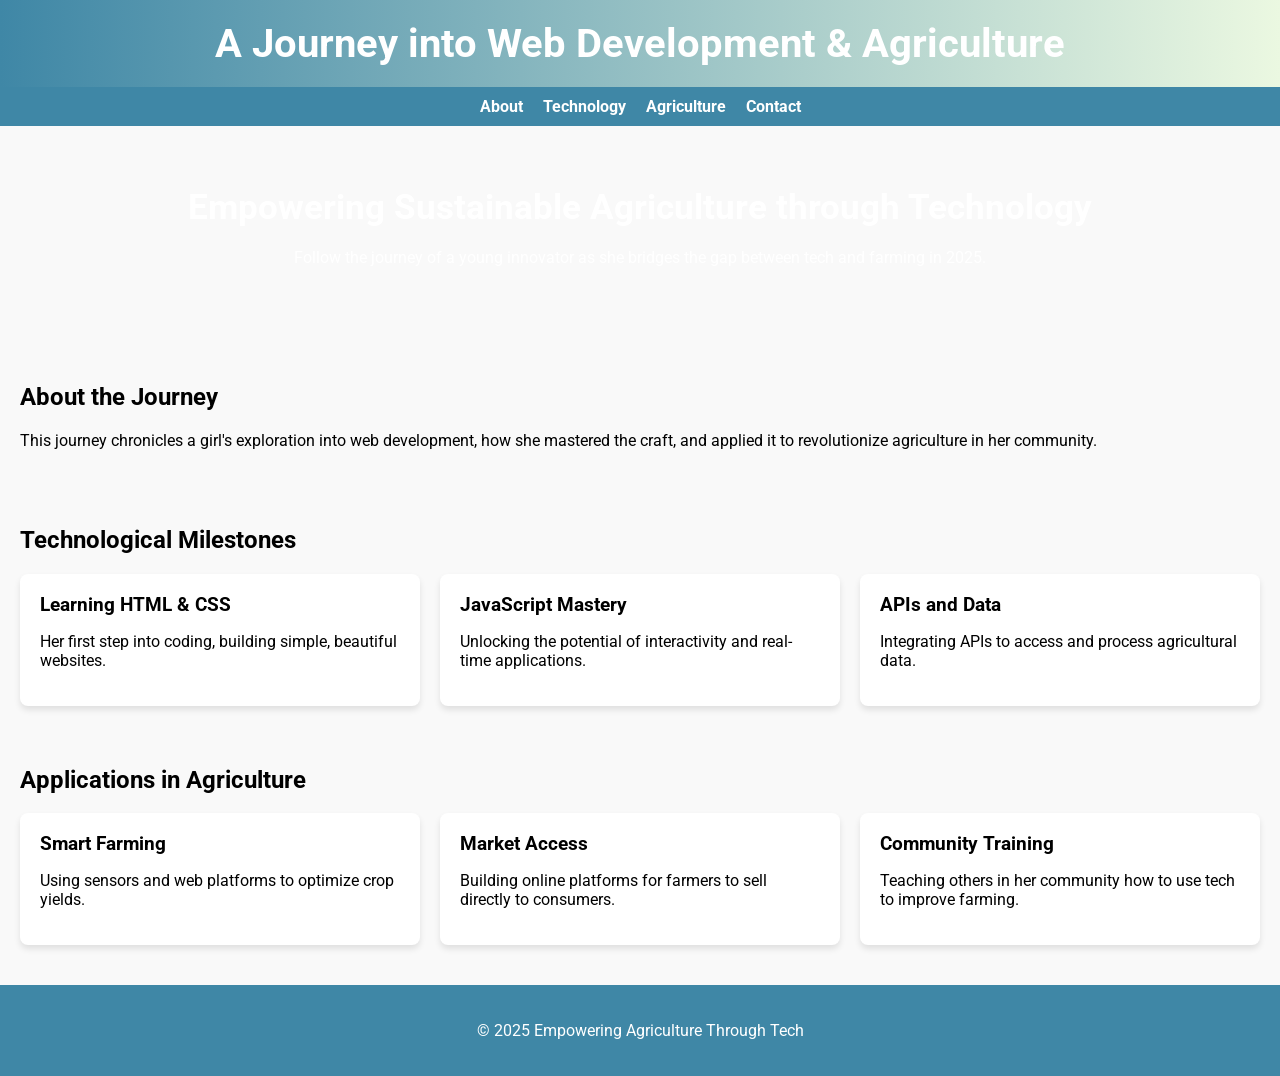
==== index.html @ 2a9b54c8 "Styling other html" ====
<!DOCTYPE html>
<html lang="en">
<head>
    <meta charset="UTF-8">
    <meta name="viewport" content="width=device-width, initial-scale=1.0">
    <title>Web Development & Agriculture: A Journey</title>
    
    <link href="https://fonts.googleapis.com/css2?family=Roboto:wght@400;700&display=swap" rel="stylesheet">
    <style>
        body {
            margin: 0;
            font-family: 'Roboto', sans-serif;
            background-color: #f9f9f9;
        }
        header {
            background: linear-gradient(90deg, #3f87a6, #ebf8e1);
            color: white;
            padding: 20px 40px;
            text-align: center;
        }
        header h1 {
            margin: 0;
            font-size: 2.5em;
        }
        nav {
            display: flex;
            justify-content: center;
            gap: 20px;
            background: #3f87a6;
            padding: 10px 0;
        }
        nav a {
            color: white;
            text-decoration: none;
            font-weight: bold;
        }
        section {
            padding: 20px;
        }
        .hero {
            background-image: url('https://via.placeholder.com/1600x400');
            background-size: cover;
            background-position: center;
            color: white;
            text-align: center;
            padding: 60px 20px;
        }
        .hero h2 {
            font-size: 2.2em;
            margin: 0 0 20px;
        }
        .grid {
            display: grid;
            grid-template-columns: repeat(auto-fit, minmax(300px, 1fr));
            gap: 20px;
        }
        .card {
            background: white;
            border-radius: 8px;
            box-shadow: 0 4px 6px rgba(0, 0, 0, 0.1);
            padding: 20px;
        }
        .card h3 {
            margin: 0 0 10px;
        }
        .footer {
            background: #3f87a6;
            color: white;
            text-align: center;
            padding: 20px;
            margin-top: 20px;
        }
    </style>
</head>
<body>
    <header>
        <h1>A Journey into Web Development & Agriculture</h1>
    </header>
    <nav>
        <a href="#about">About</a>
        <a href="#tech">Technology</a>
        <a href="#agriculture">Agriculture</a>
        <a href="#contact">Contact</a>
    </nav>
    <section class="hero">
        <h2>Empowering Sustainable Agriculture through Technology</h2>
        <p>Follow the journey of a young innovator as she bridges the gap between tech and farming in 2025.</p>
    </section>
    <section id="about">
        <h2>About the Journey</h2>
        <p>This journey chronicles a girl's exploration into web development, how she mastered the craft, and applied it to revolutionize agriculture in her community.</p>
    </section>
    <section id="tech">
        <h2>Technological Milestones</h2>
        <div class="grid">
            <div class="card">
                <h3>Learning HTML & CSS</h3>
                <p>Her first step into coding, building simple, beautiful websites.</p>
            </div>
            <div class="card">
                <h3>JavaScript Mastery</h3>
                <p>Unlocking the potential of interactivity and real-time applications.</p>
            </div>
            <div class="card">
                <h3>APIs and Data</h3>
                <p>Integrating APIs to access and process agricultural data.</p>
            </div>
        </div>
    </section>
    <section id="agriculture">
        <h2>Applications in Agriculture</h2>
        <div class="grid">
            <div class="card">
                <h3>Smart Farming</h3>
                <p>Using sensors and web platforms to optimize crop yields.</p>
            </div>
            <div class="card">
                <h3>Market Access</h3>
                <p>Building online platforms for farmers to sell directly to consumers.</p>
            </div>
            <div class="card">
                <h3>Community Training</h3>
                <p>Teaching others in her community how to use tech to improve farming.</p>
            </div>
        </div>
    </section>
    <footer class="footer">
        <p>&copy; 2025 Empowering Agriculture Through Tech</p>
    </footer>
</body>
</html>
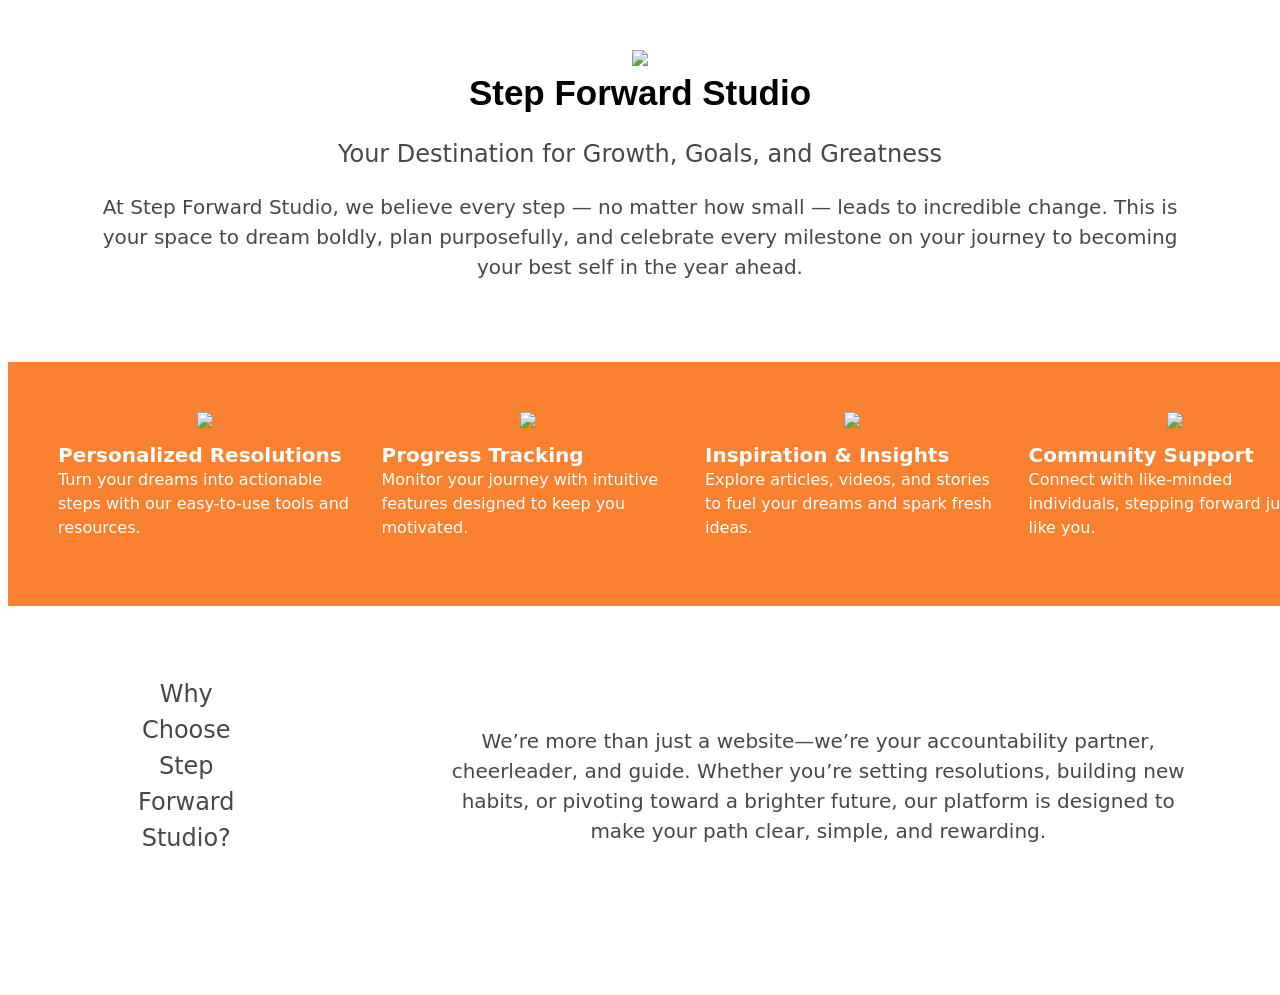
==== commit 1de36502: "Renamed index.html" ====
--- a/index.html
+++ b/index.html
@@ -1,131 +1,107 @@
 <!DOCTYPE html>
 <html lang="en">
-<head>
-    <meta charset="UTF-8">
-    <meta name="viewport" content="width=device-width, initial-scale=1.0">
-    <title>Web Development & Agriculture: A Journey</title>
-    
-    <link href="https://fonts.googleapis.com/css2?family=Roboto:wght@400;700&display=swap" rel="stylesheet">
-    <style>
-        body {
-            margin: 0;
-            font-family: 'Roboto', sans-serif;
-            background-color: #f9f9f9;
-        }
-        header {
-            background: linear-gradient(90deg, #3f87a6, #ebf8e1);
-            color: white;
-            padding: 20px 40px;
-            text-align: center;
-        }
-        header h1 {
-            margin: 0;
-            font-size: 2.5em;
-        }
-        nav {
-            display: flex;
-            justify-content: center;
-            gap: 20px;
-            background: #3f87a6;
-            padding: 10px 0;
-        }
-        nav a {
-            color: white;
-            text-decoration: none;
-            font-weight: bold;
-        }
-        section {
-            padding: 20px;
-        }
-        .hero {
-            background-image: url('https://via.placeholder.com/1600x400');
-            background-size: cover;
-            background-position: center;
-            color: white;
-            text-align: center;
-            padding: 60px 20px;
-        }
-        .hero h2 {
-            font-size: 2.2em;
-            margin: 0 0 20px;
-        }
-        .grid {
-            display: grid;
-            grid-template-columns: repeat(auto-fit, minmax(300px, 1fr));
-            gap: 20px;
-        }
-        .card {
-            background: white;
-            border-radius: 8px;
-            box-shadow: 0 4px 6px rgba(0, 0, 0, 0.1);
-            padding: 20px;
-        }
-        .card h3 {
-            margin: 0 0 10px;
-        }
-        .footer {
-            background: #3f87a6;
-            color: white;
-            text-align: center;
-            padding: 20px;
-            margin-top: 20px;
-        }
-    </style>
-</head>
-<body>
-    <header>
-        <h1>A Journey into Web Development & Agriculture</h1>
-    </header>
-    <nav>
-        <a href="#about">About</a>
-        <a href="#tech">Technology</a>
-        <a href="#agriculture">Agriculture</a>
-        <a href="#contact">Contact</a>
-    </nav>
-    <section class="hero">
-        <h2>Empowering Sustainable Agriculture through Technology</h2>
-        <p>Follow the journey of a young innovator as she bridges the gap between tech and farming in 2025.</p>
-    </section>
-    <section id="about">
-        <h2>About the Journey</h2>
-        <p>This journey chronicles a girl's exploration into web development, how she mastered the craft, and applied it to revolutionize agriculture in her community.</p>
-    </section>
-    <section id="tech">
-        <h2>Technological Milestones</h2>
-        <div class="grid">
-            <div class="card">
-                <h3>Learning HTML & CSS</h3>
-                <p>Her first step into coding, building simple, beautiful websites.</p>
-            </div>
-            <div class="card">
-                <h3>JavaScript Mastery</h3>
-                <p>Unlocking the potential of interactivity and real-time applications.</p>
-            </div>
-            <div class="card">
-                <h3>APIs and Data</h3>
-                <p>Integrating APIs to access and process agricultural data.</p>
-            </div>
+  <head>
+    <meta charset="UTF-8" />
+    <meta name="viewport" content="width=device-width, initial-scale=1.0" />
+    <link rel="preconnect" href="https://fonts.googleapis.com" />
+    <link rel="preconnect" href="https://fonts.gstatic.com" crossorigin />
+    <link
+      href="https://fonts.googleapis.com/css2?family=Source+Serif+4:ital,opsz,wght@0,8..60,200..900;1,8..60,200..900&display=swap"
+      rel="stylesheet"
+    />
+    <link rel="stylesheet" href="other.css" />
+    <title>Document</title>
+  </head>
+  <body>
+    <div class="container">
+      <img
+        src="https://opendoodles.s3-us-west-1.amazonaws.com/moshing.svg"
+        width="300px"
+      />
+
+      <h1>Step Forward Studio</h1>
+      <p class="copy header">
+        Your Destination for Growth, Goals, and Greatness
+      </p>
+      <p class="copy">
+        At Step Forward Studio, we believe every step — no matter how small —
+        leads to incredible change. This is your space to dream boldly, plan
+        purposefully, and celebrate every milestone on your journey to becoming
+        your best self in the year ahead.
+      </p>
+      <div class="offer-wrapper">
+        <!-- <h2>What We Offer</h2> -->
+        <div class="card">
+          <div class="card-holder">
+            <img
+              src="https://opendoodles.s3-us-west-1.amazonaws.com/reading.svg"
+              width="300px"
+            />
+            <h3>Personalized Resolutions</h3>
+            <p class="card-text">
+              Turn your dreams into actionable steps with our easy-to-use tools
+              and resources.
+            </p>
+          </div>
+          <div class="card-holder">
+            <img
+              src="https://opendoodles.s3-us-west-1.amazonaws.com/clumsy.svg"
+              width="300"
+            />
+            <h3>Progress Tracking</h3>
+            <p class="card-text">
+              Monitor your journey with intuitive features designed to keep you
+              motivated.
+            </p>
+          </div>
+          <div class="card-holder">
+            <img
+              src="https://opendoodles.s3-us-west-1.amazonaws.com/laying.svg"
+              width="300"
+            />
+            <h3>Inspiration & Insights</h3>
+            <p class="card-text">
+              Explore articles, videos, and stories to fuel your dreams and
+              spark fresh ideas.
+            </p>
+          </div>
+          <div class="card-holder">
+            <img
+              src="https://opendoodles.s3-us-west-1.amazonaws.com/selfie.svg"
+              width="300"
+            />
+            <h3>Community Support</h3>
+            <p class="card-text">
+              Connect with like-minded individuals, stepping forward just like
+              you.
+            </p>
+          </div>
         </div>
-    </section>
-    <section id="agriculture">
-        <h2>Applications in Agriculture</h2>
-        <div class="grid">
-            <div class="card">
-                <h3>Smart Farming</h3>
-                <p>Using sensors and web platforms to optimize crop yields.</p>
-            </div>
-            <div class="card">
-                <h3>Market Access</h3>
-                <p>Building online platforms for farmers to sell directly to consumers.</p>
-            </div>
-            <div class="card">
-                <h3>Community Training</h3>
-                <p>Teaching others in her community how to use tech to improve farming.</p>
-            </div>
+      </div>
+      <div class="why-section">
+        <div class="why-header-image">
+          <p class="copy header">Why Choose Step Forward Studio?</p>
+          <img
+            src="https://assets.website-files.com/5da6261a45eff13329fdd324/5da6272f2b9e5826d0304a41_feature-window-1.svg"
+            alt=""
+            class="large-img"
+          />
+          <img
+            src="https://assets.website-files.com/5da6261a45eff13329fdd324/5da6272f76e09172fbf60840_feature-window-2.svg"
+            alt=""
+            class="small-img"
+          />
         </div>
-    </section>
-    <footer class="footer">
-        <p>&copy; 2025 Empowering Agriculture Through Tech</p>
-    </footer>
-</body>
+        <div class="why-copy">
+          <p class="copy">
+            We’re more than just a website—we’re your accountability partner,
+            cheerleader, and guide. Whether you’re setting resolutions, building
+            new habits, or pivoting toward a brighter future, our platform is
+            designed to make your path clear, simple, and rewarding.
+          </p>
+        </div>
+      </div>
+      <!-- <img src="https://opendoodles.s3-us-west-1.amazonaws.com/moshing.svg" width="300px"/> -->
+    </div>
+  </body>
 </html>
--- a/other.css
+++ b/other.css
@@ -0,0 +1,100 @@
+body {
+  font-family: system-ui, -apple-system, BlinkMacSystemFont, "Segoe UI", Roboto,
+    Oxygen, Ubuntu, Cantarell, "Fira Sans", "Droid Sans", "Helvetica Neue",
+    sans-serif;
+}
+
+h1 {
+  margin-top: 0px;
+  margin-bottom: 0px;
+  font-family: "Source Serif 4", sans-serif;
+  font-size: 35px;
+  line-height: 1.3em;
+  font-weight: 700;
+}
+
+h2 {
+  margin-top: 0px;
+  margin-bottom: 0px;
+  font-family: "Source Serif 4", sans-serif;
+  font-size: 30px;
+  line-height: 1.3em;
+  font-weight: 700;
+}
+
+h3 {
+  text-align: left;
+  margin-top: 10px;
+  margin-bottom: 0px;
+  font-size: 20px;
+  line-height: 1.3em;
+  font-weight: 700;
+}
+
+p {
+  color: rgba(0, 0, 0, 0.72);
+  font-size: 16px;
+  line-height: 1.5em;
+  margin-top: 0px;
+}
+
+.container {
+  display: block;
+  margin: 50px auto;
+  text-align: center;
+  min-width: 100%;
+}
+
+.offer-wrapper {
+  background: #fa812f;
+  padding: 50px;
+  margin-top: 80px;
+  width: 100%;
+}
+
+.copy {
+  margin: 20px 80px;
+  color: rgba(0, 0, 0, 0.72);
+  font-size: 20px;
+  line-height: 1.5em;
+}
+
+.header {
+  font-size: 1.5rem;
+}
+
+.card {
+  display: grid;
+  grid-template-columns: 1fr 1fr 1fr 1fr;
+  gap: 30px;
+  margin: 0 auto;
+  color: white;
+}
+
+.card-text {
+  color: white;
+  text-align: left;
+}
+
+.why-section {
+  display: flex;
+}
+
+.why-header-image {
+  padding: 50px;
+}
+
+.large-img {
+  position: relative;
+}
+
+.small-img {
+  z-index: 1000;
+  position: absolute;
+  left: 200px;
+  top: 1300px;
+}
+
+.why-copy {
+  margin-top: 100px;
+}
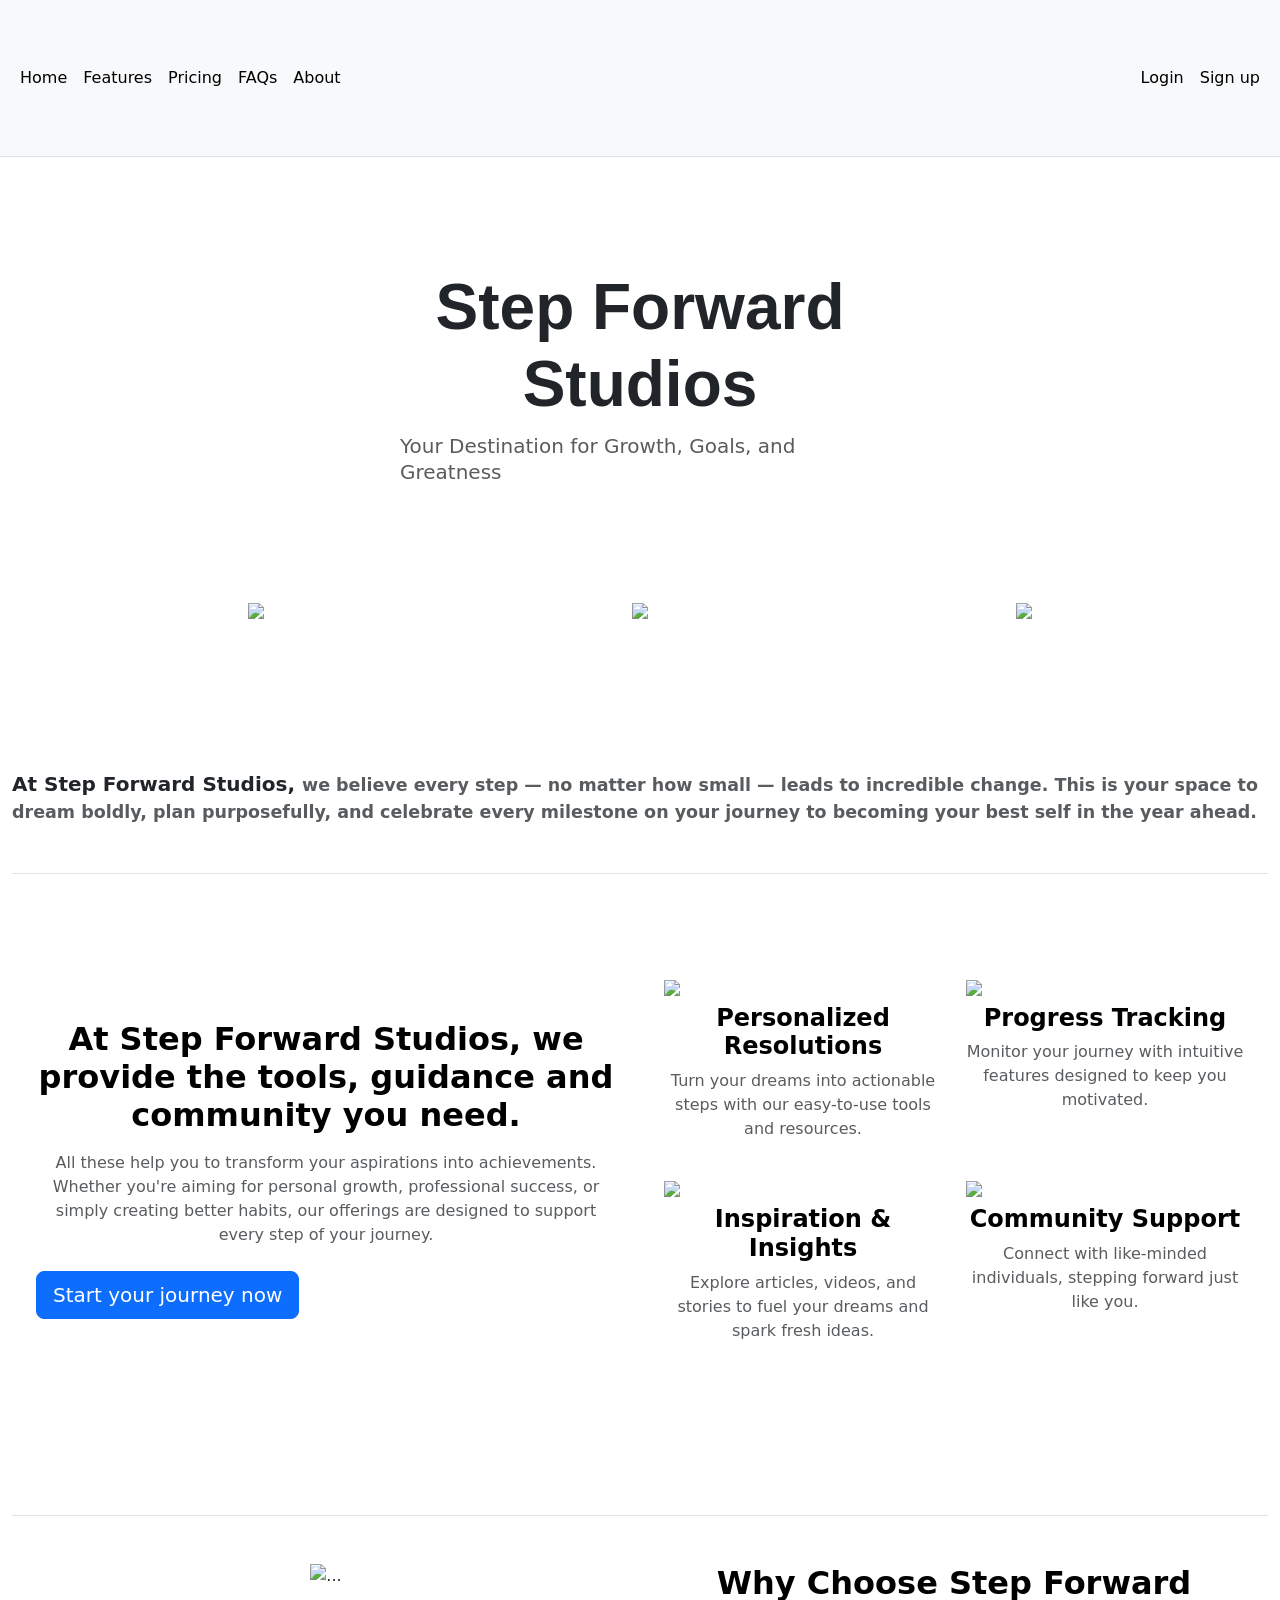
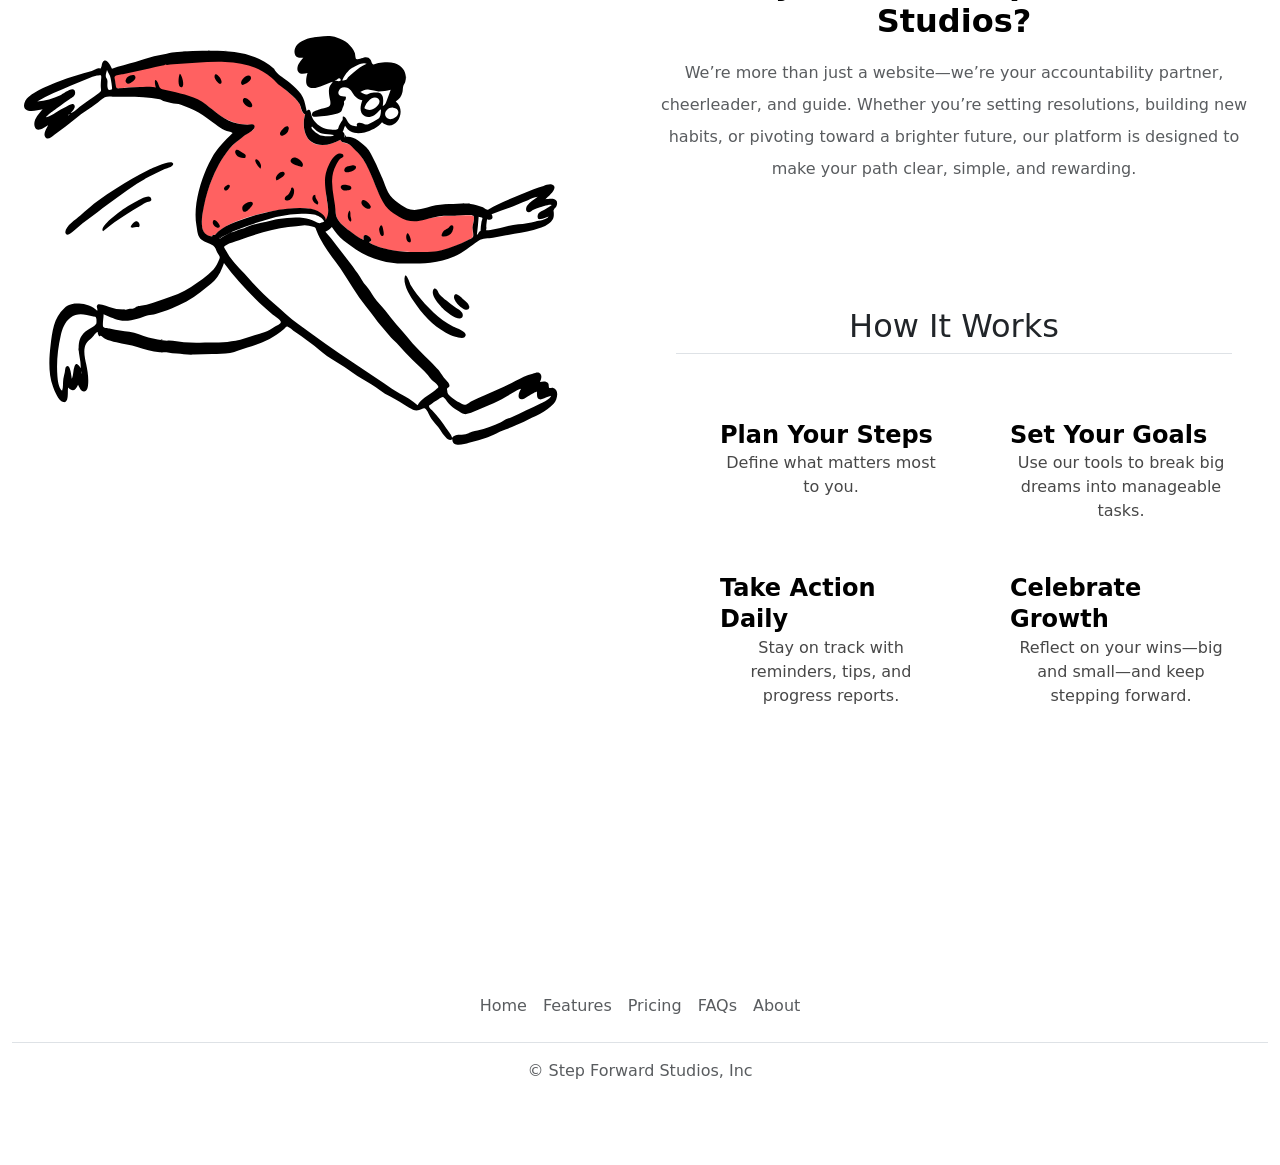
==== commit 536caffc: "Added more styling with bootstrap" ====
--- a/index.html
+++ b/index.html
@@ -9,77 +9,177 @@
       href="https://fonts.googleapis.com/css2?family=Source+Serif+4:ital,opsz,wght@0,8..60,200..900;1,8..60,200..900&display=swap"
       rel="stylesheet"
     />
-    <link rel="stylesheet" href="other.css" />
+    <link
+      href="https://cdn.jsdelivr.net/npm/bootstrap@5.3.3/dist/css/bootstrap.min.css"
+      rel="stylesheet"
+      integrity="sha384-QWTKZyjpPEjISv5WaRU9OFeRpok6YctnYmDr5pNlyT2bRjXh0JMhjY6hW+ALEwIH"
+      crossorigin="anonymous"
+    />
+    <link rel="stylesheet" href="style.css" />
     <title>Document</title>
   </head>
+  <nav class="py-2 bg-body-tertiary border-bottom">
+    <div class="container d-flex flex-wrap">
+      <ul class="nav me-auto">
+        <li class="nav-item">
+          <a
+            href="#"
+            class="nav-link link-body-emphasis px-2 active"
+            aria-current="page"
+            >Home</a
+          >
+        </li>
+        <li class="nav-item">
+          <a href="#" class="nav-link link-body-emphasis px-2">Features</a>
+        </li>
+        <li class="nav-item">
+          <a href="#" class="nav-link link-body-emphasis px-2">Pricing</a>
+        </li>
+        <li class="nav-item">
+          <a href="#" class="nav-link link-body-emphasis px-2">FAQs</a>
+        </li>
+        <li class="nav-item">
+          <a href="#" class="nav-link link-body-emphasis px-2">About</a>
+        </li>
+      </ul>
+      <ul class="nav">
+        <li class="nav-item">
+          <a href="#" class="nav-link link-body-emphasis px-2">Login</a>
+        </li>
+        <li class="nav-item">
+          <a href="#" class="nav-link link-body-emphasis px-2">Sign up</a>
+        </li>
+      </ul>
+    </div>
+  </nav>
+
   <body>
-    <div class="container">
-      <img
-        src="https://opendoodles.s3-us-west-1.amazonaws.com/moshing.svg"
-        width="300px"
-      />
-
-      <h1>Step Forward Studio</h1>
-      <p class="copy header">
-        Your Destination for Growth, Goals, and Greatness
-      </p>
-      <p class="copy">
-        At Step Forward Studio, we believe every step — no matter how small —
-        leads to incredible change. This is your space to dream boldly, plan
-        purposefully, and celebrate every milestone on your journey to becoming
-        your best self in the year ahead.
-      </p>
-      <div class="offer-wrapper">
-        <!-- <h2>What We Offer</h2> -->
-        <div class="card">
-          <div class="card-holder">
+    <div
+      class="position-relative overflow-hidden p-3 p-md-5 m-md-3 text-center bg-body-white"
+    >
+      <div class="col-md-6 p-lg-5 mx-auto mb-5">
+        <h1 class="display-3 fw-bold">Step Forward Studios</h1>
+        <h3 class="fw-normal text-muted mb-3">
+          Your Destination for Growth, Goals, and Greatness
+        </h3>
+      </div>
+      <div class="container text-center">
+        <div class="row">
+          <div class="col">
             <img
-              src="https://opendoodles.s3-us-west-1.amazonaws.com/reading.svg"
-              width="300px"
+              src="https://opendoodles.s3-us-west-1.amazonaws.com/zombieing.svg"
+              class="img-fluid"
             />
-            <h3>Personalized Resolutions</h3>
-            <p class="card-text">
-              Turn your dreams into actionable steps with our easy-to-use tools
-              and resources.
-            </p>
-          </div>
-          <div class="card-holder">
+          </div>
+          <div class="col">
             <img
-              src="https://opendoodles.s3-us-west-1.amazonaws.com/clumsy.svg"
-              width="300"
+              src="https://opendoodles.s3-us-west-1.amazonaws.com/sprinting.gif"
+              class="img-fluid"
             />
-            <h3>Progress Tracking</h3>
-            <p class="card-text">
-              Monitor your journey with intuitive features designed to keep you
-              motivated.
-            </p>
-          </div>
-          <div class="card-holder">
+          </div>
+          <div class="col">
             <img
-              src="https://opendoodles.s3-us-west-1.amazonaws.com/laying.svg"
-              width="300"
+              src="https://opendoodles.s3-us-west-1.amazonaws.com/moshing.svg"
+              class="img-fluid"
             />
-            <h3>Inspiration & Insights</h3>
-            <p class="card-text">
-              Explore articles, videos, and stories to fuel your dreams and
-              spark fresh ideas.
-            </p>
-          </div>
-          <div class="card-holder">
-            <img
-              src="https://opendoodles.s3-us-west-1.amazonaws.com/selfie.svg"
-              width="300"
-            />
-            <h3>Community Support</h3>
-            <p class="card-text">
-              Connect with like-minded individuals, stepping forward just like
-              you.
-            </p>
           </div>
         </div>
       </div>
+    </div>
+
+    <div class="container">
+      <h3 class="border-bottom pb-5">
+        At Step Forward Studios,
+        <small class="text-body-secondary"
+          >we believe every step — no matter how small — leads to incredible
+          change. This is your space to dream boldly, plan purposefully, and
+          celebrate every milestone on your journey to becoming your best self
+          in the year ahead.</small
+        >
+      </h3>
+
+      <div class="container px-4 py-5">
+        <!-- <h2 class="pb-2 border-bottom">On your journey with us you'll...</h2> -->
+
+        <div
+          class="row row-cols-1 row-cols-md-2 align-items-md-center g-5 py-2"
+        >
+          <div class="col d-flex flex-column align-items-start gap-2">
+            <h2 class="fw-bold text-body-emphasis">
+              At Step Forward Studios, we provide the tools, guidance and
+              community you need.
+            </h2>
+            <p class="text-body-secondary">
+              All these help you to transform your aspirations into
+              achievements. Whether you're aiming for personal growth,
+              professional success, or simply creating better habits, our
+              offerings are designed to support every step of your journey.
+            </p>
+            <a href="#" class="btn btn-primary btn-lg"
+              >Start your journey now</a
+            >
+          </div>
+
+          <div class="col">
+            <div class="row row-cols-1 row-cols-sm-2 g-4">
+              <div class="col d-flex flex-column gap-2">
+                <img
+                  src="https://opendoodles.s3-us-west-1.amazonaws.com/reading.svg"
+                />
+                <h4 class="fw-semibold mb-0 text-body-emphasis">
+                  Personalized Resolutions
+                </h4>
+                <p class="text-body-secondary">
+                  Turn your dreams into actionable steps with our easy-to-use
+                  tools and resources.
+                </p>
+              </div>
+
+              <div class="col d-flex flex-column gap-2">
+                <img
+                  src="https://opendoodles.s3-us-west-1.amazonaws.com/clumsy.svg"
+                />
+                <h4 class="fw-semibold mb-0 text-body-emphasis">
+                  Progress Tracking
+                </h4>
+                <p class="text-body-secondary">
+                  Monitor your journey with intuitive features designed to keep
+                  you motivated.
+                </p>
+              </div>
+
+              <div class="col d-flex flex-column gap-2">
+                <img
+                  src="https://opendoodles.s3-us-west-1.amazonaws.com/laying.svg"
+                />
+                <h4 class="fw-semibold mb-0 text-body-emphasis">
+                  Inspiration & Insights
+                </h4>
+                <p class="text-body-secondary">
+                  Explore articles, videos, and stories to fuel your dreams and
+                  spark fresh ideas.
+                </p>
+              </div>
+
+              <div class="col d-flex flex-column gap-2">
+                <img
+                  src="https://opendoodles.s3-us-west-1.amazonaws.com/selfie.svg"
+                />
+                <h4 class="fw-semibold mb-0 text-body-emphasis">
+                  Community Support
+                </h4>
+                <p class="text-body-secondary">
+                  Connect with like-minded individuals, stepping forward just
+                  like you.
+                </p>
+              </div>
+            </div>
+          </div>
+        </div>
+      </div>
+
       <div class="why-section">
-        <div class="why-header-image">
+        <!-- <div class="why-header-image">
           <p class="copy header">Why Choose Step Forward Studio?</p>
           <img
             src="https://assets.website-files.com/5da6261a45eff13329fdd324/5da6272f2b9e5826d0304a41_feature-window-1.svg"
@@ -91,17 +191,141 @@
             alt=""
             class="small-img"
           />
-        </div>
-        <div class="why-copy">
-          <p class="copy">
-            We’re more than just a website—we’re your accountability partner,
-            cheerleader, and guide. Whether you’re setting resolutions, building
-            new habits, or pivoting toward a brighter future, our platform is
-            designed to make your path clear, simple, and rewarding.
-          </p>
+        </div> -->
+        <div class="container border-top">
+          <div class="row">
+            <div class="col">
+              <img
+                src="https://assets.website-files.com/5da6261a45eff13329fdd324/5da6272f2b9e5826d0304a41_feature-window-1.svg"
+                alt="..."
+                class="mt-5"
+              />
+              <img
+                src="./images/SleekDoodle.svg"
+                alt=""
+                class="img-fluid mt-5"
+              />
+            </div>
+            <div class="col mt-5">
+              <div class="col d-flex flex-column align-items-start gap-2">
+                <h2 class="fw-bold text-body-emphasis">
+                  Why Choose Step Forward Studios?
+                </h2>
+                <p class="text-body-secondary lh-lg">
+                  We’re more than just a website—we’re your accountability
+                  partner, cheerleader, and guide. Whether you’re setting
+                  resolutions, building new habits, or pivoting toward a
+                  brighter future, our platform is designed to make your path
+                  clear, simple, and rewarding.
+                </p>
+                <div class="container px-4 py-5" id="icon-grid">
+                  <h2 class="pb-2 border-bottom">How It Works</h2>
+
+                  <div
+                    class="row row-cols-1 row-cols-sm-2 row-cols-md-3 row-cols-lg-2 g-4 py-5"
+                  >
+                    <div class="col d-flex align-items-start">
+                      <svg
+                        class="bi text-body-secondary flex-shrink-0 me-3"
+                        width="1.75em"
+                        height="1.75em"
+                      >
+                        <use xlink:href="#bootstrap"></use>
+                      </svg>
+                      <div>
+                        <h3 class="fw-bold mb-0 fs-4 text-body-emphasis">
+                          Plan Your Steps
+                        </h3>
+                        <p>Define what matters most to you.</p>
+                      </div>
+                    </div>
+                    <div class="col d-flex align-items-start">
+                      <svg
+                        class="bi text-body-secondary flex-shrink-0 me-3"
+                        width="1.75em"
+                        height="1.75em"
+                      >
+                        <use xlink:href="#cpu-fill"></use>
+                      </svg>
+                      <div>
+                        <h3 class="fw-bold mb-0 fs-4 text-body-emphasis">
+                          Set Your Goals
+                        </h3>
+                        <p>
+                          Use our tools to break big dreams into manageable
+                          tasks.
+                        </p>
+                      </div>
+                    </div>
+                    <div class="col d-flex align-items-start">
+                      <svg
+                        class="bi text-body-secondary flex-shrink-0 me-3"
+                        width="1.75em"
+                        height="1.75em"
+                      >
+                        <use xlink:href="#calendar3"></use>
+                      </svg>
+                      <div>
+                        <h3 class="fw-bold mb-0 fs-4 text-body-emphasis">
+                          Take Action Daily
+                        </h3>
+                        <p>
+                          Stay on track with reminders, tips, and progress
+                          reports.
+                        </p>
+                      </div>
+                    </div>
+                    <div class="col d-flex align-items-start">
+                      <svg
+                        class="bi text-body-secondary flex-shrink-0 me-3"
+                        width="1.75em"
+                        height="1.75em"
+                      >
+                        <use xlink:href="#home"></use>
+                      </svg>
+                      <div>
+                        <h3 class="fw-bold mb-0 fs-4 text-body-emphasis">
+                          Celebrate Growth
+                        </h3>
+                        <p>
+                          Reflect on your wins—big and small—and keep stepping
+                          forward.
+                        </p>
+                      </div>
+                    </div>
+                  </div>
+                </div>
+              </div>
+            </div>
+          </div>
         </div>
       </div>
+
       <!-- <img src="https://opendoodles.s3-us-west-1.amazonaws.com/moshing.svg" width="300px"/> -->
+    </div>
+    <div class="container">
+      <footer class="py-3 my-4">
+        <ul class="nav justify-content-center border-bottom pb-3 mb-3">
+          <li class="nav-item">
+            <a href="#" class="nav-link px-2 text-body-secondary">Home</a>
+          </li>
+          <li class="nav-item">
+            <a href="#" class="nav-link px-2 text-body-secondary">Features</a>
+          </li>
+          <li class="nav-item">
+            <a href="#" class="nav-link px-2 text-body-secondary">Pricing</a>
+          </li>
+          <li class="nav-item">
+            <a href="#" class="nav-link px-2 text-body-secondary">FAQs</a>
+          </li>
+          <li class="nav-item">
+            <a href="#" class="nav-link px-2 text-body-secondary">About</a>
+          </li>
+        </ul>
+        <p class="text-center text-body-secondary">
+          © Step Forward Studios, Inc
+        </p>
+      </footer>
     </div>
   </body>
 </html>
--- a/style.css
+++ b/style.css
@@ -0,0 +1,183 @@
+/* Global Styling */
+* {
+  margin: 0;
+  padding: 0;
+}
+
+body {
+  font-family: system-ui, -apple-system, BlinkMacSystemFont, "Segoe UI", Roboto,
+    Oxygen, Ubuntu, Cantarell, "Fira Sans", "Droid Sans", "Helvetica Neue",
+    sans-serif;
+  overflow-x: hidden;
+}
+
+.container {
+  display: block;
+  margin: 50px auto;
+  text-align: center;
+  min-width: 100%;
+}
+
+h1 {
+  margin-top: 0px;
+  margin-bottom: 0px;
+  font-family: "Source Serif 4", sans-serif;
+  font-size: 35px;
+  line-height: 1.3em;
+  font-weight: 700;
+}
+
+h3 {
+  text-align: left;
+  margin-top: 10px;
+  margin-bottom: 0px;
+  font-size: 20px;
+  line-height: 1.3em;
+  font-weight: 700;
+}
+
+p {
+  color: rgba(0, 0, 0, 0.72);
+  font-size: 16px;
+  line-height: 1.5em;
+  margin-top: 0px;
+}
+
+/* Specific Main Header Styling */
+.sub-header {
+  font-size: 1.5rem;
+  margin-top: 5px;
+}
+
+.header-copy {
+  margin: 20px 80px;
+  color: rgba(0, 0, 0, 0.72);
+  font-size: 20px;
+  line-height: 1.5em;
+}
+
+/* Specific Offer Styling */
+.offer-wrapper {
+  background: #fa812f;
+  padding: 50px;
+  margin-top: 80px;
+  width: fit-content;
+}
+
+.card {
+  display: flex;
+  gap: 10px;
+  margin: 0 auto;
+  color: white;
+}
+
+.card-holder img {
+  width: 250px;
+}
+.card-text {
+  color: white;
+  text-align: left;
+}
+
+.why-section {
+  display: flex;
+}
+
+.why-header-image {
+  padding: 50px;
+}
+
+.large-img {
+  position: relative;
+}
+
+.small-img {
+  position: relative;
+  left: 150px;
+  top: -200px;
+}
+
+.why-copy {
+  margin-top: 300px;
+}
+
+@media (max-width: 768px) {
+  h1 {
+    font-size: 30px;
+  }
+
+  h3 {
+    text-align: left;
+    margin-top: 10px;
+    margin-bottom: 0px;
+    font-size: 20px;
+    line-height: 1.3em;
+    font-weight: 700;
+  }
+
+  p {
+    color: rgba(0, 0, 0, 0.72);
+    font-size: 16px;
+    line-height: 1.5em;
+    margin-top: 0px;
+  }
+
+  /* Specific Main Header Styling */
+  .sub-header {
+    font-size: 1.5rem;
+    margin-top: 5px;
+    padding: 0 20px;
+  }
+
+  .header-copy {
+    margin: 20px 80px;
+    color: rgba(0, 0, 0, 0.72);
+    font-size: 20px;
+    line-height: 1.5em;
+  }
+
+  /* Specific Offer Styling */
+  .offer-wrapper {
+    background: #fa812f;
+    padding: 50px;
+    margin-top: 80px;
+    width: fit-content;
+  }
+
+  .card {
+    display: flex;
+    gap: 10px;
+    margin: 0 auto;
+    color: white;
+  }
+
+  .card-holder img {
+    width: 250px;
+  }
+  .card-text {
+    color: white;
+    text-align: left;
+  }
+
+  .why-section {
+    display: flex;
+  }
+
+  .why-header-image {
+    padding: 50px;
+  }
+
+  .large-img {
+    position: relative;
+  }
+
+  .small-img {
+    position: relative;
+    left: 150px;
+    top: -200px;
+  }
+
+  .why-copy {
+    margin-top: 300px;
+  }
+}
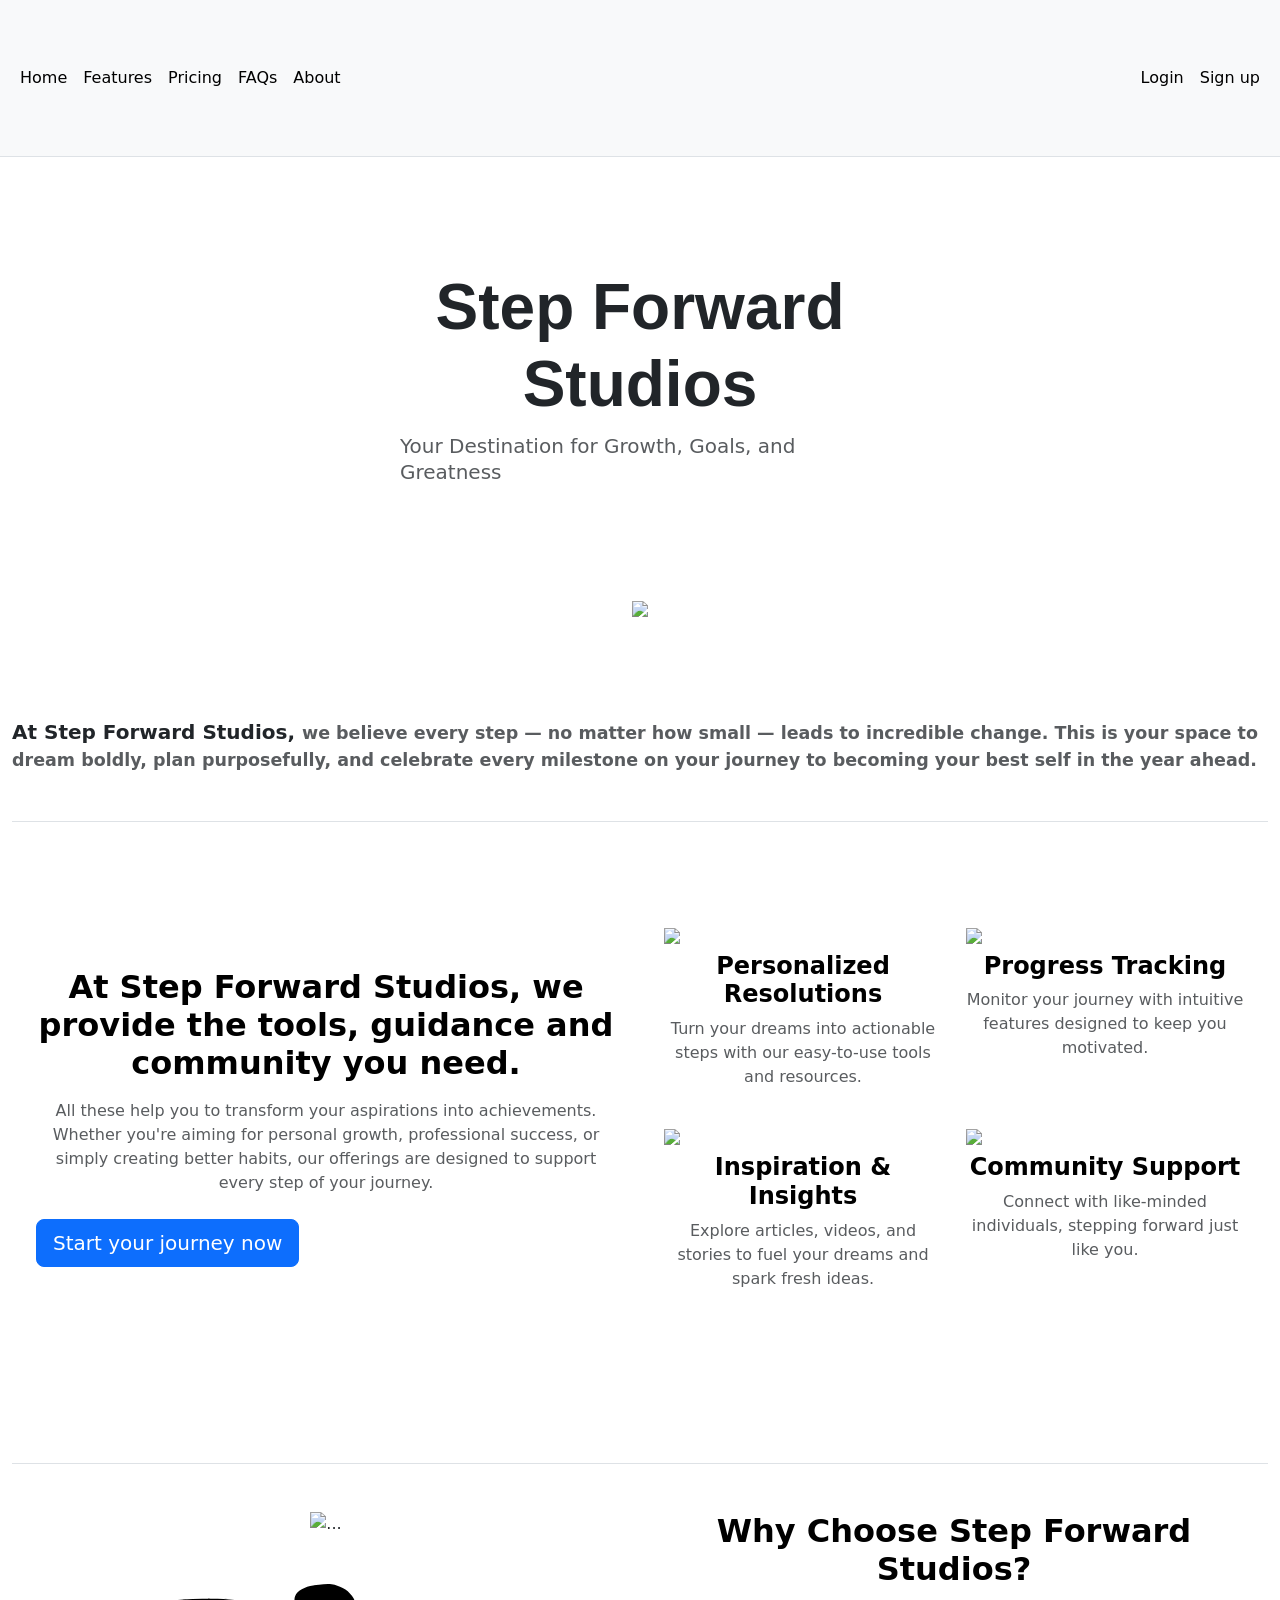
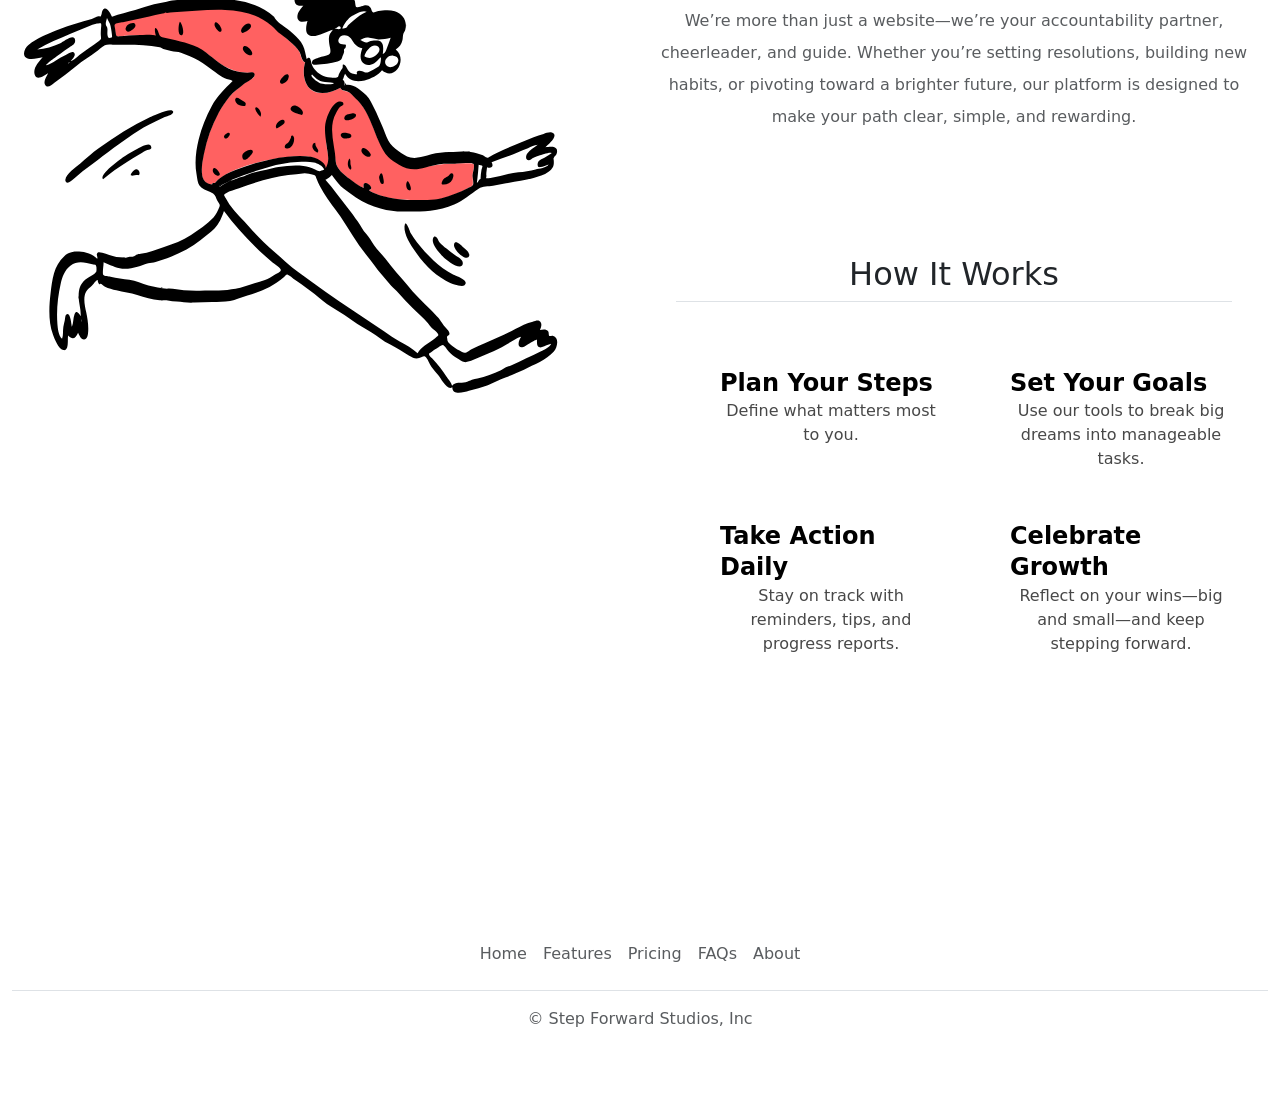
==== commit ce23a867: "fixed header" ====
--- a/index.html
+++ b/index.html
@@ -18,42 +18,42 @@
     <link rel="stylesheet" href="style.css" />
     <title>Document</title>
   </head>
-  <nav class="py-2 bg-body-tertiary border-bottom">
-    <div class="container d-flex flex-wrap">
-      <ul class="nav me-auto">
-        <li class="nav-item">
-          <a
-            href="#"
-            class="nav-link link-body-emphasis px-2 active"
-            aria-current="page"
-            >Home</a
-          >
-        </li>
-        <li class="nav-item">
-          <a href="#" class="nav-link link-body-emphasis px-2">Features</a>
-        </li>
-        <li class="nav-item">
-          <a href="#" class="nav-link link-body-emphasis px-2">Pricing</a>
-        </li>
-        <li class="nav-item">
-          <a href="#" class="nav-link link-body-emphasis px-2">FAQs</a>
-        </li>
-        <li class="nav-item">
-          <a href="#" class="nav-link link-body-emphasis px-2">About</a>
-        </li>
-      </ul>
-      <ul class="nav">
-        <li class="nav-item">
-          <a href="#" class="nav-link link-body-emphasis px-2">Login</a>
-        </li>
-        <li class="nav-item">
-          <a href="#" class="nav-link link-body-emphasis px-2">Sign up</a>
-        </li>
-      </ul>
-    </div>
-  </nav>
 
   <body>
+    <nav class="py-2 bg-body-tertiary border-bottom">
+      <div class="container d-flex flex-wrap">
+        <ul class="nav me-auto">
+          <li class="nav-item">
+            <a
+              href="#"
+              class="nav-link link-body-emphasis px-2 active"
+              aria-current="page"
+              >Home</a
+            >
+          </li>
+          <li class="nav-item">
+            <a href="#" class="nav-link link-body-emphasis px-2">Features</a>
+          </li>
+          <li class="nav-item">
+            <a href="#" class="nav-link link-body-emphasis px-2">Pricing</a>
+          </li>
+          <li class="nav-item">
+            <a href="#" class="nav-link link-body-emphasis px-2">FAQs</a>
+          </li>
+          <li class="nav-item">
+            <a href="#" class="nav-link link-body-emphasis px-2">About</a>
+          </li>
+        </ul>
+        <ul class="nav">
+          <li class="nav-item">
+            <a href="#" class="nav-link link-body-emphasis px-2">Login</a>
+          </li>
+          <li class="nav-item">
+            <a href="#" class="nav-link link-body-emphasis px-2">Sign up</a>
+          </li>
+        </ul>
+      </div>
+    </nav>
     <div
       class="position-relative overflow-hidden p-3 p-md-5 m-md-3 text-center bg-body-white"
     >
@@ -63,7 +63,7 @@
           Your Destination for Growth, Goals, and Greatness
         </h3>
       </div>
-      <div class="container text-center">
+      <!-- <div class="container text-center">
         <div class="row">
           <div class="col">
             <img
@@ -71,13 +71,13 @@
               class="img-fluid"
             />
           </div>
-          <div class="col">
-            <img
-              src="https://opendoodles.s3-us-west-1.amazonaws.com/sprinting.gif"
-              class="img-fluid"
-            />
-          </div>
-          <div class="col">
+          <div class="col"> -->
+      <img
+        src="https://opendoodles.s3-us-west-1.amazonaws.com/sprinting.gif"
+        class="img-fluid"
+      />
+    </div>
+    <!-- <div class="col">
             <img
               src="https://opendoodles.s3-us-west-1.amazonaws.com/moshing.svg"
               class="img-fluid"
@@ -85,7 +85,7 @@
           </div>
         </div>
       </div>
-    </div>
+    </div> -->
 
     <div class="container">
       <h3 class="border-bottom pb-5">
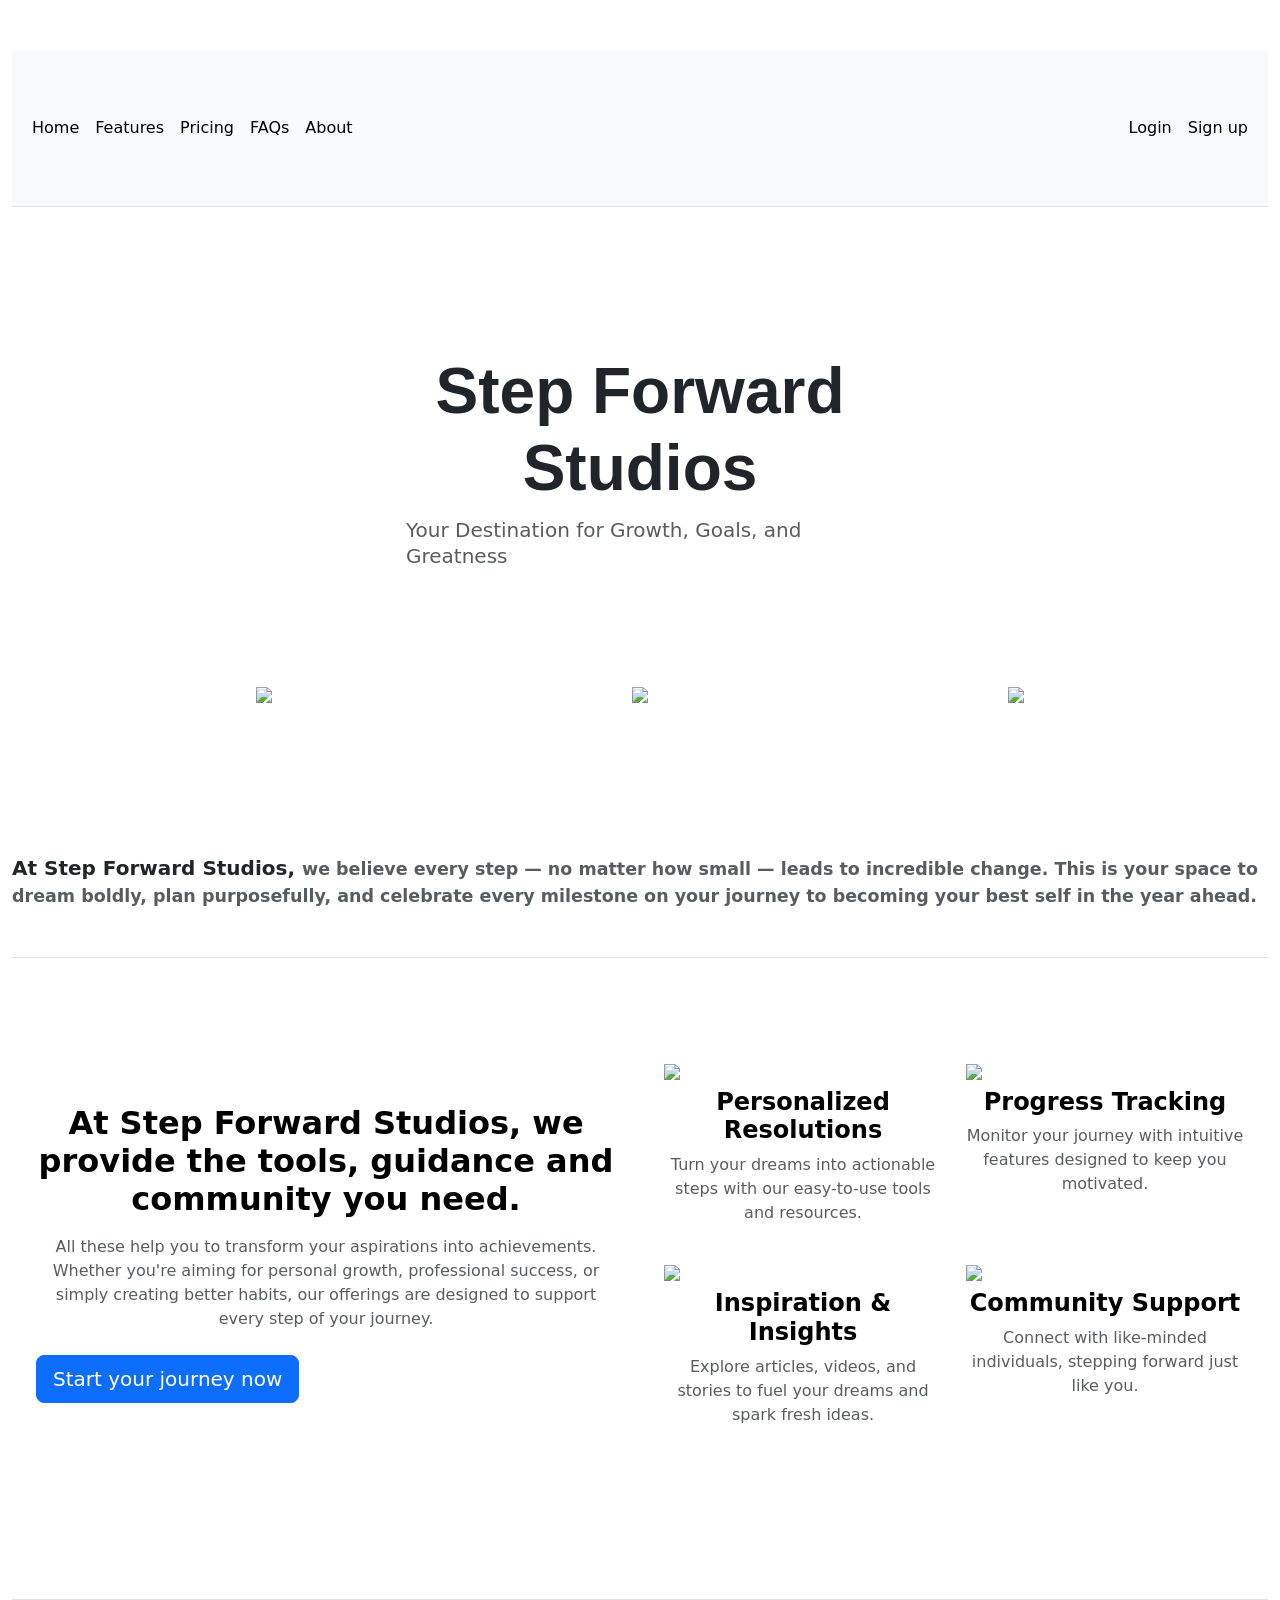
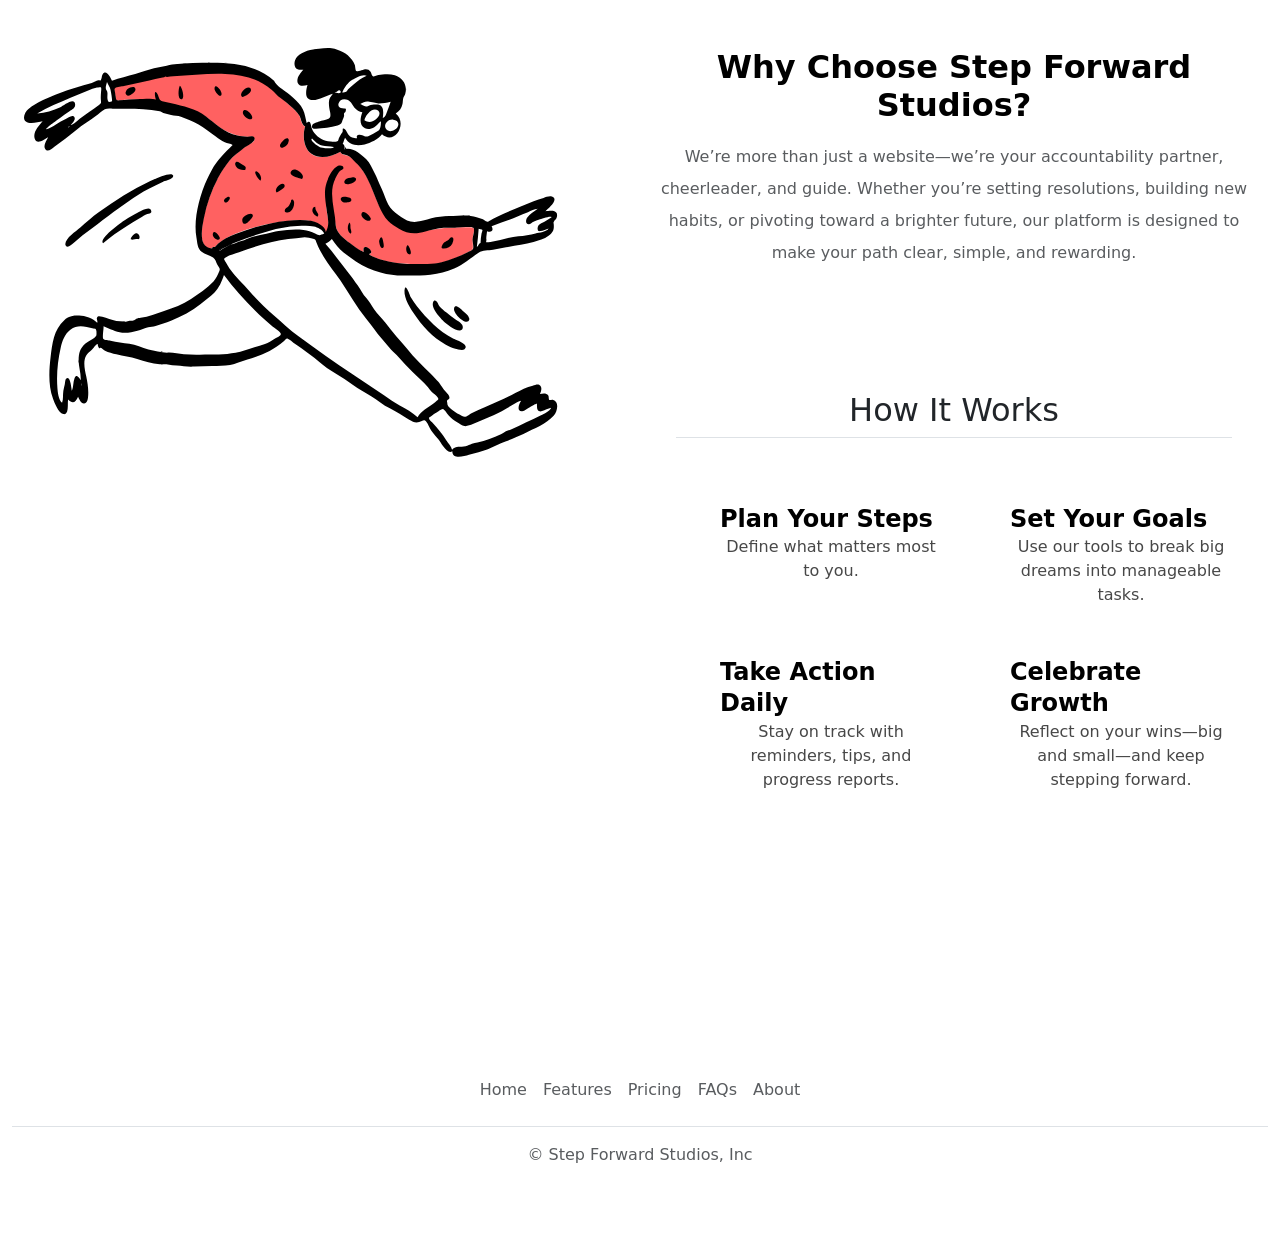
==== commit 0c22a245: "fixed more styling with bootstrap" ====
--- a/index.html
+++ b/index.html
@@ -20,74 +20,78 @@
   </head>
 
   <body>
-    <nav class="py-2 bg-body-tertiary border-bottom">
-      <div class="container d-flex flex-wrap">
-        <ul class="nav me-auto">
-          <li class="nav-item">
-            <a
-              href="#"
-              class="nav-link link-body-emphasis px-2 active"
-              aria-current="page"
-              >Home</a
-            >
-          </li>
-          <li class="nav-item">
-            <a href="#" class="nav-link link-body-emphasis px-2">Features</a>
-          </li>
-          <li class="nav-item">
-            <a href="#" class="nav-link link-body-emphasis px-2">Pricing</a>
-          </li>
-          <li class="nav-item">
-            <a href="#" class="nav-link link-body-emphasis px-2">FAQs</a>
-          </li>
-          <li class="nav-item">
-            <a href="#" class="nav-link link-body-emphasis px-2">About</a>
-          </li>
-        </ul>
-        <ul class="nav">
-          <li class="nav-item">
-            <a href="#" class="nav-link link-body-emphasis px-2">Login</a>
-          </li>
-          <li class="nav-item">
-            <a href="#" class="nav-link link-body-emphasis px-2">Sign up</a>
-          </li>
-        </ul>
+    <div class="container">
+      <nav class="py-2 bg-body-tertiary border-bottom">
+        <div class="container d-flex flex-wrap">
+          <ul class="nav me-auto">
+            <li class="nav-item">
+              <a
+                href="#"
+                class="nav-link link-body-emphasis px-2 active"
+                aria-current="page"
+                >Home</a
+              >
+            </li>
+            <li class="nav-item">
+              <a href="#" class="nav-link link-body-emphasis px-2">Features</a>
+            </li>
+            <li class="nav-item">
+              <a href="#" class="nav-link link-body-emphasis px-2">Pricing</a>
+            </li>
+            <li class="nav-item">
+              <a href="#" class="nav-link link-body-emphasis px-2">FAQs</a>
+            </li>
+            <li class="nav-item">
+              <a href="#" class="nav-link link-body-emphasis px-2">About</a>
+            </li>
+          </ul>
+          <ul class="nav">
+            <li class="nav-item">
+              <a href="#" class="nav-link link-body-emphasis px-2">Login</a>
+            </li>
+            <li class="nav-item">
+              <a href="#" class="nav-link link-body-emphasis px-2">Sign up</a>
+            </li>
+          </ul>
+        </div>
+      </nav>
+    </div>
+    <div class="container">
+      <div
+        class="position-relative overflow-hidden p-3 p-md-5 m-md-3 text-center bg-body-white"
+      >
+        <div class="col-md-6 p-lg-5 mx-auto mb-5">
+          <h1 class="display-3 fw-bold">Step Forward Studios</h1>
+          <h3 class="fw-normal text-muted mb-3">
+            Your Destination for Growth, Goals, and Greatness
+          </h3>
+        </div>
+        <div class="container text-center">
+          <div class="row">
+            <div class="col">
+              <img
+                src="https://opendoodles.s3-us-west-1.amazonaws.com/zombieing.svg"
+                class="img-fluid"
+              />
+            </div>
+            <div class="col">
+              <img
+                src="https://opendoodles.s3-us-west-1.amazonaws.com/sprinting.gif"
+                class="img-fluid"
+              />
+            </div>
+            <div class="col">
+              <img
+                src="https://opendoodles.s3-us-west-1.amazonaws.com/moshing.svg"
+                class="img-fluid"
+              />
+            </div>
+          </div>
+        </div>
       </div>
-    </nav>
-    <div
-      class="position-relative overflow-hidden p-3 p-md-5 m-md-3 text-center bg-body-white"
-    >
-      <div class="col-md-6 p-lg-5 mx-auto mb-5">
-        <h1 class="display-3 fw-bold">Step Forward Studios</h1>
-        <h3 class="fw-normal text-muted mb-3">
-          Your Destination for Growth, Goals, and Greatness
-        </h3>
-      </div>
-      <!-- <div class="container text-center">
-        <div class="row">
-          <div class="col">
-            <img
-              src="https://opendoodles.s3-us-west-1.amazonaws.com/zombieing.svg"
-              class="img-fluid"
-            />
-          </div>
-          <div class="col"> -->
-      <img
-        src="https://opendoodles.s3-us-west-1.amazonaws.com/sprinting.gif"
-        class="img-fluid"
-      />
     </div>
-    <!-- <div class="col">
-            <img
-              src="https://opendoodles.s3-us-west-1.amazonaws.com/moshing.svg"
-              class="img-fluid"
-            />
-          </div>
-        </div>
-      </div>
-    </div> -->
-
-    <div class="container">
+
+    <div class="container text-center">
       <h3 class="border-bottom pb-5">
         At Step Forward Studios,
         <small class="text-body-secondary"
@@ -195,11 +199,6 @@
         <div class="container border-top">
           <div class="row">
             <div class="col">
-              <img
-                src="https://assets.website-files.com/5da6261a45eff13329fdd324/5da6272f2b9e5826d0304a41_feature-window-1.svg"
-                alt="..."
-                class="mt-5"
-              />
               <img
                 src="./images/SleekDoodle.svg"
                 alt=""
